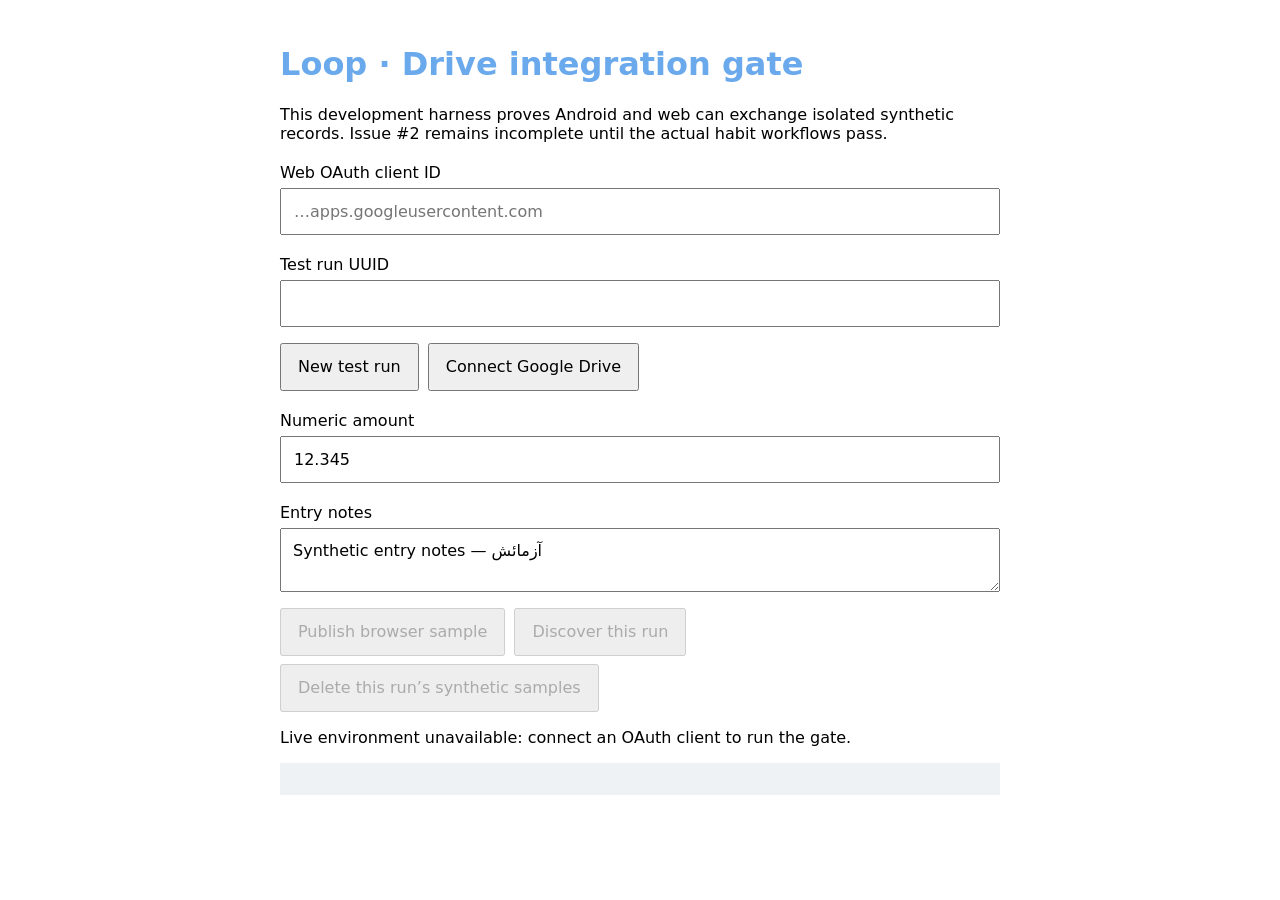
==== uhabits-web/src/jsMain/resources/index.html @ 11fc6320 "Prepare the live Android/web Drive integration gate for #2" ====
<!doctype html>
<html lang="en">
<head>
  <meta charset="utf-8">
  <meta name="viewport" content="width=device-width, initial-scale=1">
  <title>Loop — Drive integration gate</title>
  <link rel="stylesheet" href="gate.css">
  <script src="https://accounts.google.com/gsi/client" async defer></script>
  <script src="loop-core.js" defer></script>
  <script type="module" src="gate.mjs"></script>
</head>
<body>
  <main>
    <h1>Loop · Drive integration gate</h1>
    <p>This development harness proves Android and web can exchange isolated synthetic records. Issue #2 remains incomplete until the actual habit workflows pass.</p>
    <label>Web OAuth client ID <input id="client-id" autocomplete="off" placeholder="…apps.googleusercontent.com"></label>
    <label>Test run UUID <input id="run-id" autocomplete="off"></label>
    <button id="new-run">New test run</button>
    <button id="connect">Connect Google Drive</button>
    <label>Numeric amount <input id="amount" type="number" value="12.345" step="0.001" min="0" max="2147483.647"></label>
    <label>Entry notes <textarea id="notes">Synthetic entry notes — آزمائش</textarea></label>
    <button id="publish" disabled>Publish browser sample</button>
    <button id="discover" disabled>Discover this run</button>
    <button id="cleanup" disabled>Delete this run’s synthetic samples</button>
    <p id="status" role="status" aria-live="polite">Live environment unavailable: connect an OAuth client to run the gate.</p>
    <pre id="results" tabindex="0" aria-label="Integration evidence"></pre>
  </main>
</body>
</html>
---- uhabits-web/src/jsMain/resources/gate.css ----
:root { color-scheme: light dark; font: 16px system-ui, sans-serif; }
body { margin: 0; }
main { max-width: 720px; padding: 24px; margin: auto; }
h1 { color: #69a9ec; }
label { display: block; margin: 20px 0 8px; }
input, textarea { display: block; box-sizing: border-box; width: 100%; padding: 12px; font: inherit; margin-top: 6px; }
button { min-height: 48px; padding: 10px 16px; margin: 8px 4px 0 0; font: inherit; cursor: pointer; }
:focus-visible { outline: 3px solid #69a9ec; outline-offset: 3px; }
pre { white-space: pre-wrap; overflow-wrap: anywhere; padding: 16px; background: light-dark(#eef2f5, #252a30); }
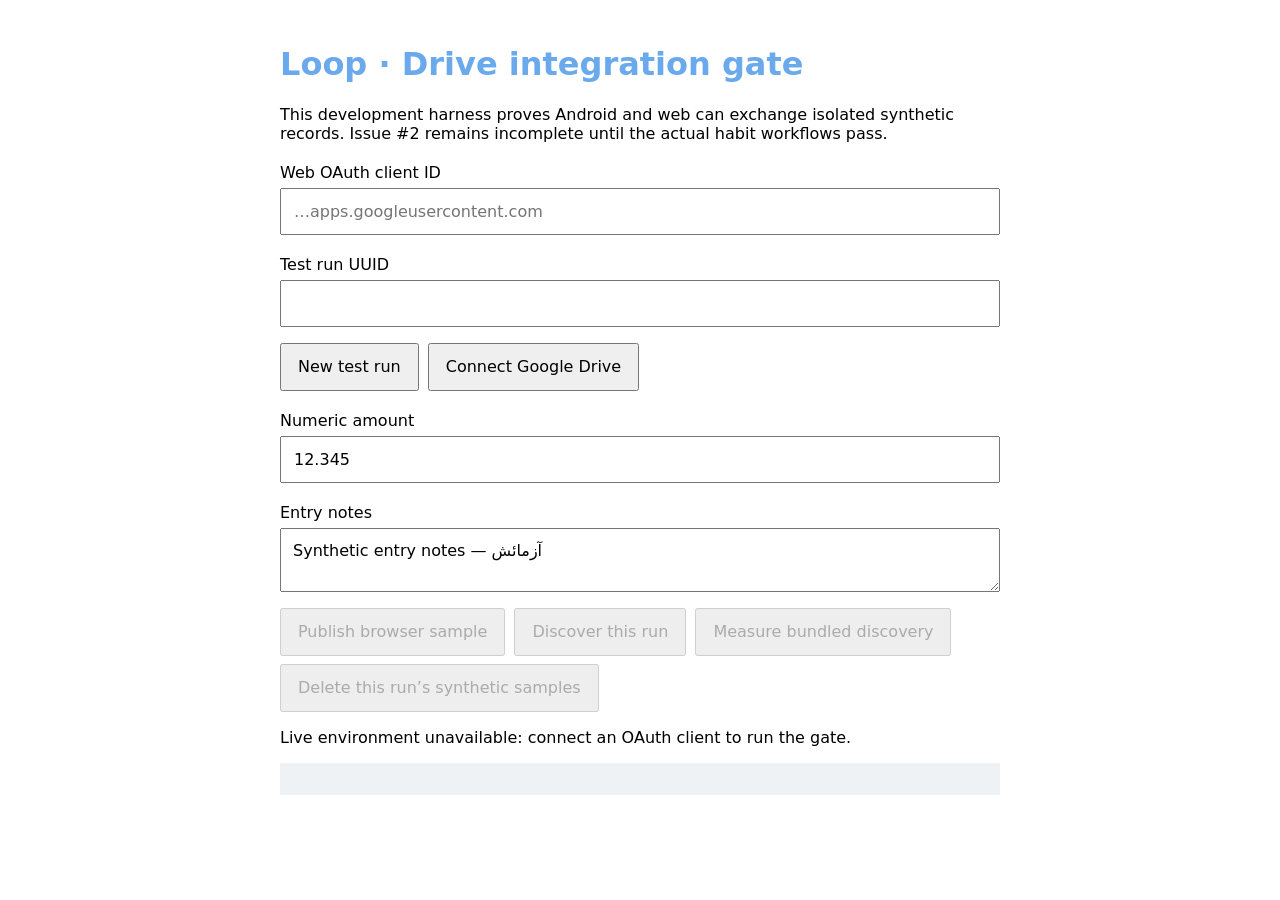
==== commit 2cb4b008: "Measure real Drive packaging and record live gate evidence for #2" ====
--- a/uhabits-web/src/jsMain/resources/index.html
+++ b/uhabits-web/src/jsMain/resources/index.html
@@ -21,6 +21,7 @@
     <label>Entry notes <textarea id="notes">Synthetic entry notes — آزمائش</textarea></label>
     <button id="publish" disabled>Publish browser sample</button>
     <button id="discover" disabled>Discover this run</button>
+    <button id="measure" disabled>Measure bundled discovery</button>
     <button id="cleanup" disabled>Delete this run’s synthetic samples</button>
     <p id="status" role="status" aria-live="polite">Live environment unavailable: connect an OAuth client to run the gate.</p>
     <pre id="results" tabindex="0" aria-label="Integration evidence"></pre>
